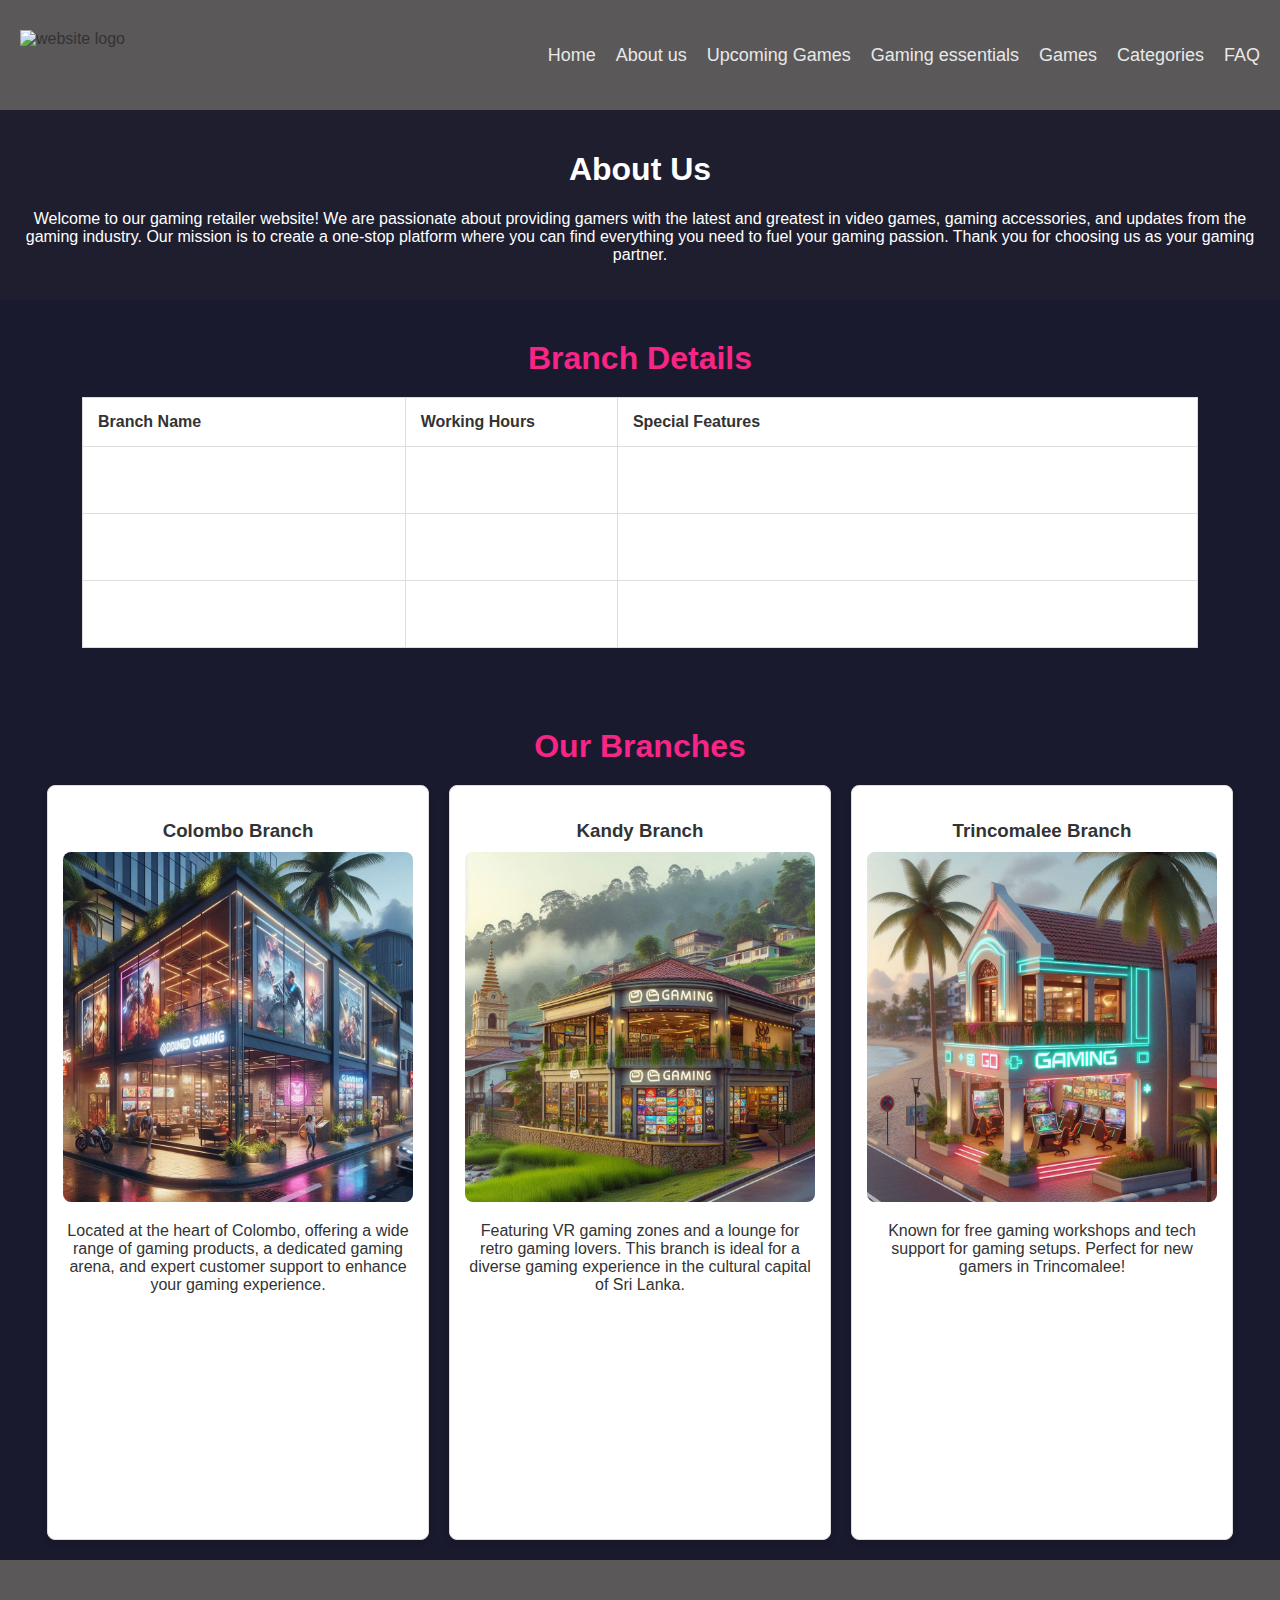
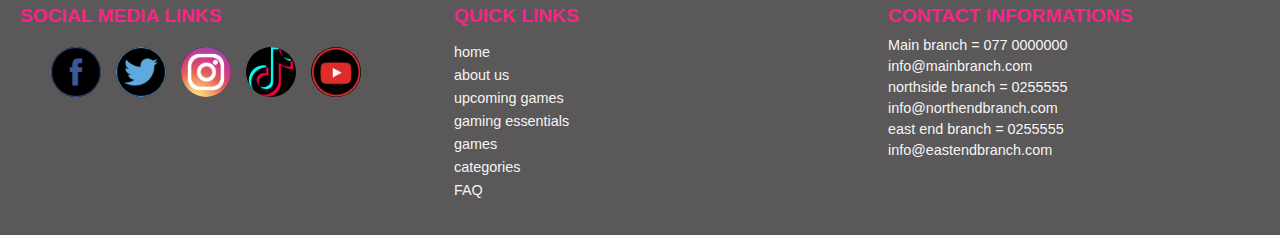
==== about us.html @ d1a6108e "Add files via upload" ====
<!DOCTYPE html>
<html lang="en">
<head>
    <meta charset="UTF-8">
    <meta name="viewport" content="width=device-width, initial-scale=1.0">
    <title>Gamer’s Nexus</title>
    <link rel="icon" type="image/png" href="icons/WebSite Logo-192x192.png">
   <link rel="stylesheet" href="Styles.css">
</head>
<body>
   <!-- Navigation Bar -->
  <nav class="navbar">
    <div class="logo">
      <img src="images/Web site logo.jpg" alt="website logo" class="logo"> 
    </div>
    <input type="checkbox" id="menu-toggle">
    <label for="menu-toggle" class="menu-icon">&#9776;</label>
    <ul class="menu">
  
        <li><a href="index.html">Home</a></li>
        <li><a href="about us.html">About us</a></li>
        <li><a href="Upcoming games .html">Upcoming Games</a></li>
        <li><a href="Gaming Consoles and  peripherals .html">Gaming essentials</a></li>
        <li><a href="Games.html">Games</a></li>
        <li><a href="Categories.html">Categories</a></li>
        <li><a href="FAQ.html">FAQ</a></li>
      </ul>
    </nav>
 
    <div class="about-section">
      <h1>About Us</h1>
      <p>
        Welcome to our gaming retailer website! We are passionate about providing gamers 
        with the latest and greatest in video games, gaming accessories, and updates from 
        the gaming industry. Our mission is to create a one-stop platform where you can 
        find everything you need to fuel your gaming passion. Thank you for choosing us 
        as your gaming partner.
      </p>
    </div>
    
    <!-- Table Chart Section -->
    <section class="branch-details">
      <h2>Branch Details</h2>
      <table>
        <thead>
          <tr>
            <th>Branch Name</th>
            <th>Working Hours</th>
            <th>Special Features</th>
          </tr>
        </thead>
        <tbody>
          <tr>
            <td>City center Gaming Hub (Colombo)</td>
            <td>Mon-Fri: 10 AM - 8 PM<br>Sat-Sun: 11 AM - 7 PM</td>
            <td>Exclusive pre-order discounts and gaming tournaments every weekend</td>
          </tr>
          <tr>
            <td>Hillcity Gamer's Den (Kandy)</td>
            <td>Mon-Fri: 11 AM - 9 PM<br>Sat-Sun: 12 PM - 8 PM</td>
            <td>VR gaming zones and a dedicated lounge for retro games</td>
          </tr>
          <tr>
            <td>Northside Arcade Zone (Trincomalee)</td>
            <td>Mon-Fri: 9 AM - 6 PM<br>Sat-Sun: Closed</td>
            <td>Free gaming workshops and tech support for your gaming setups</td>
          </tr>
        </tbody>
      </table>
    </section>
    
   <!-- Branch Information Section -->
<section class="branches-section">
  <h2>Our Branches</h2>
  <div class="branch-grid">
    <!-- Colombo Branch -->
    <div class="branch-card">
      <h3>Colombo Branch</h3>
      <img src="Images/Colombo Branch.jpg" alt="Colombo Branch" class="responsive-image">
      <p>
        Located at the heart of Colombo, offering a wide range of gaming products, 
        a dedicated gaming arena, and expert customer support to enhance your gaming experience.
      </p>
      <iframe 
        src="https://www.google.com/maps/embed?pb=!1m18!1m12!1m3!1d126746.63521933772!2d79.79152708125!3d6.927078674175009!2m3!1f0!2f0!3f0!3m2!1i1024!2i768!4f13.1!3m3!1m2!1s0x3ae2591f1bfb1a89%3A0xbd353bcd30d9e947!2sColombo!5e0!3m2!1sen!2slk!4v1613988387657!5m2!1sen!2slk"
        width="100%" height="200" style="border:0;" allowfullscreen="" loading="lazy"></iframe>
    </div>

    <!-- Kandy Branch -->
    <div class="branch-card">
      <h3>Kandy Branch</h3>
      <img src="Images/Kandy Branch.jpg" alt="Kandy Branch" class="responsive-image">
      <p>
        Featuring VR gaming zones and a lounge for retro gaming lovers. This branch 
        is ideal for a diverse gaming experience in the cultural capital of Sri Lanka.
      </p>
      <iframe 
        src="https://www.google.com/maps/embed?pb=!1m18!1m12!1m3!1d3960.7421648887715!2d80.62342421536523!3d7.29057209474221!2m3!1f0!2f0!3f0!3m2!1i1024!2i768!4f13.1!3m3!1m2!1s0x3ae369c3188ee349%3A0xf24905dd4b7c582f!2sKandy!5e0!3m2!1sen!2slk!4v1613988387657!5m2!1sen!2slk"
        width="100%" height="200" style="border:0;" allowfullscreen="" loading="lazy"></iframe>
    </div>

    <!-- Trincomalee Branch -->
    <div class="branch-card">
      <h3>Trincomalee Branch</h3>
      <img src="Images/Trinco Branch.jpg" alt="Trincomalee Branch" class="responsive-image">
      <p>
        Known for free gaming workshops and tech support for gaming setups. Perfect for new gamers in Trincomalee!
      </p>
      <iframe 
        src="https://www.google.com/maps/embed?pb=!1m18!1m12!1m3!1d3916.434510730403!2d81.22375441537827!3d8.587376688741237!2m3!1f0!2f0!3f0!3m2!1i1024!2i768!4f13.1!3m3!1m2!1s0x3afe76b1de6cf3c7%3A0x83cc61c6aa8d78d0!2sTrincomalee!5e0!3m2!1sen!2slk!4v1613988387657!5m2!1sen!2slk"
        width="100%" height="200" style="border:0;" allowfullscreen="" loading="lazy"></iframe>
    </div>
  </div>
</section>

    
      <!--footer-->
  <footer class="footer">
    <div class="footer-section social-links">
      <h4>Social media links</h4>
      <div class="social-icons">
        <span class="circle"><img src="Images/facebook.png" alt="Facebook"></span>
        <span class="circle"><img src="Images/twitter.png" alt="Twitter"></span>
        <span class="circle"><img src="Images/instagram.png" alt="Instagram"></span>
        <span class="circle"><img src="Images/Tik-tok.png" alt="LinkedIn"></span>
        <span class="circle"><img src="Images/youtube.png" alt="YouTube"></span>
    </div>
    
    </div>
    <div class="footer-section quick-links">
      <h4>Quick links</h4>
      <ul>
        <li><a href="#">home</a></li>
        <li><a href="#">about us</a></li>
        <li><a href="#">upcoming games</a></li>
        <li><a href="#">gaming essentials</a></li>
        <li><a href="#">games</a></li>
        <li><a href="#">categories</a></li>
        <li><a href="#">FAQ</a></li>
      </ul>
    </div>
    <div class="footer-section contact-info">
      <h4>Contact informations</h4>
      <p>Main branch = 077 0000000</p>
      <p>info@mainbranch.com</p>
      <p>northside branch = 0255555</p>
      <p>info@northendbranch.com</p>
      <p>east end branch = 0255555</p>
      <p>info@eastendbranch.com</p>
    </div>
  </footer>
  
  
    
    
</body>
</html>
---- Styles.css ----
/* Home Page */
body {
    margin: 0;
    padding: 0;
    box-sizing: border-box;
  }
  
  /* navigation bar */
  .navbar {
    display: flex;
    align-items: center;
    justify-content: space-between;
    padding: 30px 20px;
  background-color: #5b5859;
  
  }

  
 .logo  {
    height: 50px; 
  }

  .logo-icon {
    width: 40px; 
    height: 40px;
    margin-right: 10px;
    vertical-align: middle;
}

  .menu{
    list-style: none;
    display: flex;
    margin: 0;
    padding: 0;
  
  }

  .menu li {
    margin-left: 20px;
}

.menu a {
    color: #e8e8e8;
    text-decoration: none;
    font-size: 18px;
}

.menu-icon {
    display: none;
    font-size: 28px;
    color: #e8e8e8;
    cursor: pointer;
}

#menu-toggle {
  display: none;
}

@media (max-width: 768px) {
  .menu {
      display: none;
      flex-direction: column;
      width: 100%;
      background-color: #1a1a2e;
      position: absolute;
      top: 60px;
      left: 0;
  }

  .menu li {
      margin: 0;
      text-align: center;
      padding: 10px 0;
  }

  .menu a {
      font-size: 20px;
  }

  .menu-icon {
      display: block;
  }

  #menu-toggle:checked + .menu-icon + .menu {
      display: flex;
  }
}




/* Main Image Section */

.main-image-section {
  position: relative;
  width: 100%;
  max-width: 1200px; /* Set a maximum width for the image */
  margin: 0 auto; /* Center the section horizontally */
}

.image-container {
  position: relative;
  width: 100%;
  overflow: hidden;
}

.main-image {
  width: 100%; 
  height: auto; 
  max-height: 600px; 
  object-fit: cover; 
}

.caption {
  position: absolute;
  bottom: 10%;
  left: 50%;
  transform: translateX(-50%);
  text-align: center;
  background-color: rgba(0, 0, 0, 0.7);
  color: white;
  padding: 15px 20px;
  border-radius: 10px;
  max-width: 90%;
  box-shadow: 0 4px 8px rgba(0, 0, 0, 0.3);
}

.caption h1 {
  font-size: 2rem;
  margin: 0 0 10px;
}

.caption p {
  font-size: 1.2rem;
  margin: 0;
  line-height: 1.5;
}

/* Responsive Styles */
@media (max-width: 768px) {
  .caption h1 {
    font-size: 1.5rem;
  }

  .caption p {
    font-size: 1rem;
  }
}

@media (max-width: 480px) {
  .caption {
    padding: 10px 15px;
  }

  .caption h1 {
    font-size: 1.2rem;
  }

  .caption p {
    font-size: 0.9rem;
  }

  .main-image {
    max-height: 300px; 
  }
}

  
  /* Description Section */
  .description {
    display: flex;
    flex-direction: column;
    text-align:center;
   
    background-color: #1a1a2e;
    color: white;
  }
  
  .description h2 {
    font-size: 2rem;
    color: #f72585; 
    margin-bottom: 15px;
    text-align:center;
    
  }
  
  .description p {
    font-size: 1.2rem;
    line-height: 1.8;
    max-width: 800px;
    margin: 0 auto;
    text-align:center;
  }
  
  /* Responsive Design */
  @media (max-width: 768px) {
    
    .description {
      text-align: center;
    }
  
    .description p {
      margin: 0 auto;
    }
  }

  /* New Game Arrivals Section */
.new-game-arrivals {
    text-align: center;
    padding: 40px 20px;
    background-color: #1a1a2e;
    color: white;
  }
  
  .new-game-arrivals h2 {
    font-size: 2.5rem;
    margin-bottom: 20px;
    color: #f72585; 
  }
  
  .arrival-content img {
    width: 100%;
    max-width: 500px;
    height: auto;
    margin: 20px 0;
    border-radius: 10px; 
  }
  
  .arrival-content p {
    font-size: 1.2rem;
    line-height: 1.8;
    max-width: 800px;
    margin: 0 auto;
    color: #d4d4d4; 
  }
  
  /* Responsive Design */
  @media (max-width: 768px) {
    .new-game-arrivals {
      padding: 20px 10px;
    }
  
    .arrival-content img {
      max-width: 100%; 
    }
  
    .arrival-content p {
      font-size: 1rem;
    }
  }

  /* Top Selling Games Section */
.top-selling-games {
    text-align: center;
    padding: 40px 20px;
    background-color: #1a1a2e;
    color: white;
  }
  
  .top-selling-games h2 {
    font-size: 2.5rem;
    margin-bottom: 20px;
    color: #f72585; 
  }
  
  .game-gallery {
    display: flex;
    justify-content: center;
    flex-wrap: wrap; 
    gap: 20px;
    margin: 20px 0;
  }
  
  .game-gallery img {
    width: 80%;
    max-width: 150px;
    height: 200px;
    margin: 20px 0;
    border-radius: 10px;
    box-shadow: 0 4px 10px rgba(0, 0, 0, 0.5);
  }
  
  .top-selling-games p {
    font-size: 1.2rem;
    line-height: 1.8;
    max-width: 800px;
    margin: 20px auto 0;
    color: #d4d4d4; 
  }
  
  /* Responsive Design */
  @media (max-width: 768px) {
    .game-gallery img {
      width: 45%; 
    }
  }
  
  @media (max-width: 480px) {
    .game-gallery img {
      width: 100%; /* One image per row on very small screens */
    }
  }

  /* Gaming News and Updates Section */
.gaming-news-updates {
  text-align: center;
  padding: 40px 20px;
  background-color: #1a1a2e;
  color: white;
}

.gaming-news-updates h2 {
  font-size: 2.5rem;
  margin-bottom: 20px;
  color: #f72585; 
}

.news-gallery {
  display: flex;
  justify-content: center;
  flex-wrap: wrap; 
  gap: 20px;
}

.news-item {
  width: 30%; /* Adjust for 3 in a row */
  max-width: 300px;
  text-align: left;
  background-color: #282828;
  border-radius: 10px;
  padding: 15px;
  box-shadow: 0 4px 10px rgba(0, 0, 0, 0.5);
}

.news-item img {
  width: 100%;
  height: auto;
  border-radius: 10px;
  margin-bottom: 10px;
}

.news-item ul {
  list-style: disc;
  padding-left: 20px;
  margin-bottom: 10px;
}

.news-item ul li {
  font-size: 1rem;
  color: #d4d4d4; 
}

.news-item p {
  font-size: 1rem;
  line-height: 1.6;
  color: #d4d4d4;
}

/* Responsive Design */
@media (max-width: 768px) {
  .news-item {
    width: 45%; 
  }
}

@media (max-width: 480px) {
  .news-item {
    width: 100%; 
  }
}

/* Footer Styles */
.footer {
  display: flex;
  justify-content: space-between;
  align-items: flex-start;
  padding: 20px;
  background-color: #5b5859;
  color: black;
  font-family: Arial, sans-serif;
}

.footer-section {
  width: 30%;
}

.footer-section h4 {
  margin-bottom: 10px;
  font-size: 1.2rem;
  text-transform: uppercase;
  color:  #f72585;
}

.social-links .social-icons {
  display: flex;
  justify-content: center;
  gap: 15px;
  margin: 20px 0;
}

.social-links .circle {
  width: 50px;
  height: 50px;
  display: flex;
  align-items: center;
  justify-content: center;
  background-color: black;
  border-radius: 50%;
  overflow: hidden; 
  transition: transform 0.3s;
}

.circle img {
  width: 100%;
  height: 100%px;
  object-fit: cover;
}

.circle:hover {
  transform: scale(1.1); 
}


.quick-links ul {
  list-style: none;
  padding: 0;
}

.quick-links ul li {
  margin-bottom: 5px;
}

.quick-links ul li a {
  text-decoration: none;
  color: whitesmoke;
  font-size: 0.9rem;
}

.contact-info p {
  margin: 5px 0;
  font-size: 0.9rem;
  color: whitesmoke;
  
}

/* Responsive Design */
@media (max-width: 768px) {
  .footer {
    flex-direction: column;
    align-items: center;
  }

  .footer-section {
    width: 100%;
    text-align: center;
    margin-bottom: 20px;
  }

  .social-links .social-icons {
    justify-content: center;
  }
}

/* About us page start here */
body {
  font-family: Arial, sans-serif;
  margin: 0;
  padding: 0;
  background-color: #1a1a2e;
  color: #333;
}

.about-section {
  text-align: center;
  background-color: #1e1e2f;
  color: #fff;
  padding: 20px;
}

.branch-details h2,
.branches-section h2 {
  color: #f72585;
  text-align: center;
  margin: 20px 0;
}

table {
  width: 90%;
  margin: 20px auto;
  border-collapse: collapse;
  background-color: #fff;
  animation: fadeIn 1s ease-in-out;
}

table th, table td {
  padding: 15px;
  text-align: left;
  border: 1px solid #ddd;
}

/* Animations for table rows */
table tbody tr {
  opacity: 0;
  transform: translateY(20px);
  animation: slideIn 0.8s ease-in-out forwards;
}

/* Add delay for each row for a cascading effect */
table tbody tr:nth-child(1) {
  animation-delay: 0.2s;
}
table tbody tr:nth-child(2) {
  animation-delay: 0.4s;
}
table tbody tr:nth-child(3) {
  animation-delay: 0.6s;
}

/* Hover effect for rows */
table tbody tr:hover {
  background-color: #f72585; 
  transition: background-color 0.3s ease-in-out;
}

/* Keyframes for table animations */
@keyframes fadeIn {
  from {
    opacity: 0;
  }
  to {
    opacity: 1;
  }
}

@keyframes slideIn {
  from {
    opacity: 0;
    transform: translateY(20px);
  }
  to {
    opacity: 1;
    transform: translateY(0);
  }
}



.branches-section {
  padding: 20px;
}

.branch-grid {
  display: flex;
  flex-wrap: wrap;
  justify-content: center;
  gap: 20px;
}

.branch-card {
  width: 100%;
  max-width: 350px;
  background-color: #fff;
  border: 1px solid #ddd;
  border-radius: 8px;
  box-shadow: 0 4px 6px rgba(0, 0, 0, 0.1);
  padding: 15px;
  text-align: center;
}

.branch-card img {
  max-width: 100%;
  border-radius: 8px;
}

.branch-card iframe {
  margin-top: 10px;
  border-radius: 8px;
}

@media (max-width: 768px) {
  .branch-grid {
    flex-direction: column;
    align-items: center;
  }

  table th, table td {
    font-size: 14px;
  }
}



/* Upcoming games page start here */

body {
  font-family: Arial, sans-serif;
  margin: 0;
  padding: 0;
  box-sizing: border-box;
}
.introduction {
  padding: 20px;
  text-align: center;
  background-color: #1a1a2e;
}

.introduction h1 {
  margin-bottom: 10px;
  color: #ffffff; /* White color for the heading */
}

.introduction p {

  color: #ffffff
}

.introduction ul {
  list-style: disc;
  padding-left: 20px;
  color: #ffffff; /* Added for white text in the list */
}




.upcoming-games {
  padding: 20px;
  text-align: center;
  background-color: #1a1a2e;
  
}

.upcoming-games h2 {
  margin-bottom: 20px;
  color: #f72585;
  
}

/* Flexbox Container for Games */
.game-container {
  display: flex;
  flex-wrap: wrap;
  gap: 20px;
  justify-content: center;
}

.game {
  position: relative;
  width: 100%;
  max-width: 300px;
  text-align: center;
  overflow: hidden;
  border: 1px solid #ccc;
  border-radius: 10px;
  box-shadow: 0 4px 6px rgba(0, 0, 0, 0.1);
  transition: transform 0.3s ease-in-out, box-shadow 0.3s ease-in-out;
}

.game:hover {
  transform: scale(1.05);
  box-shadow: 0 8px 12px rgba(0, 0, 0, 0.2);
}

.game-image {
  width: 100%;
  height: auto;
  border-bottom: 1px solid #ccc;
  transition: opacity 0.3s ease-in-out, transform 0.3s ease-in-out;
}

.game-details {
  display: flex;
  justify-content: center;
  align-items: center;
  position: absolute;
  top: 0;
  left: 0;
  width: 100%;
  height: 100%;
  background-color: rgba(0, 0, 0, 0.85);
  color: #fff;
  padding: 15px;
  border-radius: 10px;
  opacity: 0;
  transition: opacity 0.4s ease, transform 0.4s ease;
  transform: scale(0.8);
  font-size: 1rem;
}

.game:hover .game-details {
  opacity: 1;
  transform: scale(1);
}

.game:hover .game-image {
  opacity: 0.3;
  transform: scale(1.1);
}

/* Media Queries for Responsiveness */
@media (max-width: 768px) {
  .game {
    width: 48%; /* Two columns layout */
  }

  .game-details {
    font-size: 0.9rem;
  }

  .game-container {
    gap: 15px;
  }
}

@media (max-width: 480px) {
  .game {
    width: 100%; /* Single column layout */
    margin: 0 auto;
  }

  .game-details {
    font-size: 0.8rem;
    padding: 10px;
  }

  .game-container {
    gap: 10px;
  }
}



/* Upcoming Gaming Gallery Styles */
.gaming-gallery {
  padding: 20px;
  text-align: center;
  background-color: #1a1a2e;
  
}

.gaming-gallery h2 {
  margin-bottom: 20px;
  color: #f72585;
  font-size: 2rem;
}

.photo-container {
  display: flex;
  flex-wrap: wrap;
  gap: 20px;
  justify-content: center;
}

.photo-box {
  position: relative;
  width: 30%;
  overflow: hidden;
  border-radius: 10px;
  box-shadow: 0 4px 6px rgba(0, 0, 0, 0.1);
  transition: transform 0.3s ease, box-shadow 0.3s ease;
}

.photo-box img {
  width: 100%;
  border-radius: 10px;
  transition: transform 0.3s ease, opacity 0.3s ease;
}

.photo-box:hover {
  transform: translateY(-10px);
  box-shadow: 0 8px 12px rgba(0, 0, 0, 0.2);
}

.photo-box:hover img {
  transform: scale(1.1);
  opacity: 0.8;
}

.game-title {
  position: absolute;
  bottom: 10px;
  left: 0;
  right: 0;
  text-align: center;
  background-color: rgba(0, 0, 0, 0.7);
  color: #fff;
  font-size: 1rem;
  padding: 5px 0;
  border-bottom-left-radius: 10px;
  border-bottom-right-radius: 10px;
  opacity: 0;
  transition: opacity 0.3s ease;
}

.photo-box:hover .game-title {
  opacity: 1;
}

/* Mobile Responsive Styles */
@media (max-width: 768px) {
  .photo-box {
      width: 45%;
  }
}

@media (max-width: 480px) {
  .photo-box {
      width: 100%;
  }

  .gaming-gallery h2 {
      font-size: 1.5rem;
  }
}



/* Gaming consoles and peripharels page start here */

/* Description Section */
.description-section {
  display: flex;
  align-items: center;
  justify-content: space-between;
  padding: 20px;
  background-color: #1a1a2e;
  gap: 20px;
}

.description-text {
  flex: 1;
}

.description-text h2 {
  font-size: 1.8rem;
  margin-bottom: 10px;
  color: #f72585;
 
}

.description-text p {
  font-size: 1rem;
  line-height: 1.5;
  color: white;
  
}

.main-image img {
  width: 70%; 
  max-width: 100%; 
  height: auto; 
  display: block; 
  margin: 0 auto; 
  background-color: #1a1a2e;
  max-height: 500px; /* Set your desired maximum height here */
}


/* Products Section */
.products-section {
  padding: 20px;
  background-color: #1a1a2e;
  text-align: center;
}

.products-section h2 {
  margin-bottom: 20px;
  color: #f72585;
}

.product-subsection {
  margin-bottom: 30px;
}

.product-subsection h3 {
  margin-bottom: 15px;
  font-size: 1.5rem;
  color: #f72585;
}

.grid-container {
  display: grid;
  grid-template-columns: repeat(4, 1fr);
  gap: 10px;
  justify-items: center;
}

.product-item {
  position: relative;
}

.product-item img {
  width: 100%;
  max-width: 200px;
  height: auto;
  border-radius: 10px;
  border: 1px solid #ccc;
  box-shadow: 0 4px 6px rgba(0, 0, 0, 0.1);
  transition: transform 0.3s ease;
}

.product-item:hover img {
  transform: scale(1.05);
}

.price {
  position: absolute;
  bottom: 10px;
  left: 10px;
  background-color: rgba(0, 0, 0, 0.6);
  color: #fff;
  padding: 5px 10px;
  border-radius: 5px;
  display: none;
}

.product-item:hover .price {
  display: block;
}

/* Mobile Responsive Styles */
@media (max-width: 768px) {
  .grid-container {
    grid-template-columns: repeat(2, 1fr);
  }
}

@media (max-width: 480px) {
  .grid-container {
    grid-template-columns: 1fr;
  }
}

/* Featured Bundles Section Styles */
.featured-bundles {
  padding: 20px;
  background-color: #1a1a2e;
  text-align: center;
}

.featured-bundles h2 {
  margin-bottom: 20px;
  font-size: 2rem;
  color: #f72585;
}

.bundles-container {
  display: flex;
  flex-wrap: wrap;
  gap: 20px;
  justify-content: center;
}

.bundle {
  border: 1px solid #ccc;
  border-radius: 10px;
  box-shadow: 0 4px 6px rgba(0, 0, 0, 0.1);
  padding: 20px;
  text-align: left;
  background-color: #1a1a2e;
  transition: transform 0.3s ease, box-shadow 0.3s ease;
  overflow: hidden;
}

.bundle:hover {
  transform: scale(1.05);
  box-shadow: 0 6px 12px rgba(0, 0, 0, 0.2);
}

.bundle-image {
  width: 100%;
  height: auto;
  border-bottom: 1px solid #ccc;
  margin-bottom: 15px;
  border-radius: 8px;
}

.long-bundle {
  flex: 1 1 45%;
  min-height: 120px;
  padding: 15px;
}

.right-bundle {
  flex: 0 0 45%;
  align-self: flex-start;
  min-height: 300px;
}

/* Mobile Responsive Styles */
@media (max-width: 768px) {
  .right-bundle {
    flex: 1 1 100%;
  }

  .bundle-image {
    margin-bottom: 10px;
  }
}

@media (max-width: 480px) {
  .featured-bundles h2 {
    font-size: 1.5rem;
  }

  .bundle {
    padding: 15px;
  }

  .bundle-image {
    border-radius: 5px;
  }
}


/* Featured Bundles Section Styles */
.featured-bundles {
  padding: 20px;
  background-color: #1a1a2e;
  text-align: center;
}

.featured-bundles h2 {
  margin-bottom: 20px;
  font-size: 2rem;
  color: #f72585;
}

.bundles-container {
  display: flex;
  flex-wrap: wrap;
  gap: 20px;
  justify-content: center;
}

.bundle {
  border: 1px solid #ccc;
  border-radius: 10px;
  box-shadow: 0 4px 6px rgba(0, 0, 0, 0.1);
  padding: 20px;
  text-align: left;
  background-color: #1a1a2e;
  transition: transform 0.3s ease, box-shadow 0.3s ease;
  overflow: hidden;
}

.bundle:hover {
  transform: scale(1.05);
  box-shadow: 0 6px 12px rgba(0, 0, 0, 0.2);
}

.bundle-image {
  width: 100%;
  height: auto;
  border-bottom: 1px solid #ccc;
  margin-bottom: 15px;
  border-radius: 8px;
}

.price {
  font-size: 1.2rem;
  color: #f72585;
  display: block;
  margin-bottom: 10px;
}

.bundle h3,
.bundle p {
  color: white; 
}

.long-bundle {
  flex: 1 1 45%;
  min-height: 120px;
  padding: 15px;
}

.right-bundle {
  flex: 0 0 45%;
  align-self: flex-start;
  min-height: 300px;
}

/* Mobile Responsive Styles */
@media (max-width: 768px) {
  .right-bundle {
    flex: 1 1 100%;
  }

  .bundle-image {
    margin-bottom: 10px;
  }
}

@media (max-width: 480px) {
  .featured-bundles h2 {
    font-size: 1.5rem;
  }

  .bundle {
    padding: 15px;
  }

  .bundle-image {
    border-radius: 5px;
  }
}




/* Games page start here*/

section {
  padding: 20px;
}

h2 {
  text-align: center;
  margin-bottom: 20px;
}

/* General Styles */
.games-section {
  padding: 80px;
  background-color: #1a1a2e;
  text-align: center;
}

.games-section h2 {
  font-size: 2rem;
  margin-bottom: 20px;
  color: #f72585;
}

.games-row {
  display: flex;
  flex-wrap: wrap;
  gap: 60px;
  justify-content: center;
}

.game-card {
  position: relative;
  width: 300px;
  overflow: hidden;
  border-radius: 10px;
  box-shadow: 0 4px 6px rgba(0, 0, 0, 0.1);
  transition: transform 0.3s ease-in-out;
}

.game-card:hover {
  transform: scale(1.05);
}

.game-image {
  width: 100%;
  height: auto;
  display: block;
  transition: opacity 0.3s ease-in-out;
}

.game-description {
  position: absolute;
  top: 0;
  left: 0;
  width: 100%;
  height: 100%;
  background: rgba(0, 0, 0, 0.8);
  color: white;
  padding: 10px;
  display: flex;
  flex-direction: column;
  justify-content: center;
  align-items: center;
  opacity: 0;
  transition: opacity 0.3s ease-in-out;
  text-align: left;
}

.game-description h3 {
  margin-bottom: 10px;
  font-size: 1.5rem;
}

.game-description p {
  margin: 5px 0;
}

.game-card:hover .game-description {
  opacity: 1;
}

.game-card:hover .game-image {
  opacity: 0.3;
}

/* Mobile Responsive */
@media (max-width: 768px) {
  .game-card {
      width: 100%;
  }
  .games-section h2 {
      font-size: 1.8rem;
  }
}

@media (max-width: 480px) {
  .game-description {
      padding: 15px;
  }
  .game-description h3 {
      font-size: 1.2rem;
  }
  .games-section h2 {
      font-size: 1.5rem;
  }
}


/* Gaming Playlist Section */
.playlist-section {
  background-color: #1a1a2e;
  text-align: center;
}

.playlist-container {
  display: flex;
  flex-wrap: wrap;
  justify-content: center;
  gap: 20px;
}

.playlist-card {
  width: 30%;
  max-width: 300px;
  border-radius: 10px;
  overflow: hidden;
  box-shadow: 0 4px 6px rgba(0, 0, 0, 0.1);
}

.playlist-card img {
  width: 100%;
}

.playlist-card h3 {
  margin: 10px 0;
  font-size: 1.2rem;
  color: #f72585;
}

/* Mobile Responsive Styles */
@media (max-width: 768px) {
  .game-card {
      width: 100%;
  }

  .playlist-card {
      width: 100%;
  }
}

section {
  padding: 20px;
}

h2 {
  text-align: center;
  margin-bottom: 20px;
}

h3 {
  margin-bottom: 10px;
  text-align: center;
  color: #333;
}

/* Categories page start here */
.categories-section {
  background-color: #1a1a2e;
  
}
.categories-section h2{
  color: #f72585;
}

.categories-section h3{
  color: #f72585;
}
.category-subsection {
  margin-bottom: 30px;
}

.category-row {
  display: flex;
  justify-content: space-around;
  flex-wrap: wrap;
  gap: 20px;
}

.category-card {
  width: 45%;
  max-width: 300px;
  text-align: center;
}

.category-card img {
  width: 100%;
  border-radius: 10px;
  box-shadow: 0 4px 6px rgba(0, 0, 0, 0.1);
}

.category-card p {
  margin-top: 10px;
  font-size: 1rem;
  color: #f72585;
  
}

/* Responsive Styles */
@media (max-width: 768px) {
  .category-card {
      width: 100%;
  }
}

/* FAQ page start here */

section {
    padding: 20px;
}

h2 {
    text-align: center;
    margin-bottom: 20px;
    color:#f72585;
}

/* FAQ Section */
.faq-section {
  background-color: #1a1a2e;
  padding: 20px;
}

.faq-container {
    max-width: 800px;
    margin: 0 auto;
}

.faq-item {
    margin-bottom: 20px;
    padding: 15px;
    border: 1px solid #ccc;
    border-radius: 10px;
    background-color: #fff;
    box-shadow: 0 4px 6px rgba(0, 0, 0, 0.1);
    transition: transform 0.3s ease;
}

.faq-item:hover {
    transform: translateY(-5px);
    box-shadow: 0 6px 8px rgba(0, 0, 0, 0.15);
}

.faq-item h3 {
    margin-bottom: 10px;
    font-size: 1.2rem;
  color: #f72585;
  
}

.faq-item p {
    font-size: 1rem;
  color: #f72585;
  
    line-height: 1.5;
}

/* Mobile Responsive */
@media (max-width: 768px) {
    .faq-container {
        padding: 10px;
    }

    .faq-item {
        padding: 10px;
    }

    .faq-item h3 {
        font-size: 1rem;
    }

    .faq-item p {
        font-size: 0.9rem;
    }
}

section {
  padding: 20px;
}

h2 {
  text-align: center;
  margin-bottom: 20px;
  font-size: 2rem;
}

/* Form Section Styles */
.faq-form-section {
  background-color: #1a1a2e;
  padding: 30px;
}

.faq-form {
  max-width: 600px;
  margin: 0 auto;
  background-color: #fff;
  padding: 20px;
  border-radius: 10px;
  box-shadow: 0 4px 8px rgba(0, 0, 0, 0.1);
}

.faq-form label {
  font-weight: bold;
  display: block;
  margin: 10px 0 5px;
}

.faq-form input,
.faq-form textarea {
  width: 100%;
  padding: 10px;
  margin-bottom: 15px;
  border: 1px solid #ccc;
  border-radius: 5px;
}

.faq-form button {
  width: 100%;
  padding: 10px;
  background-color: #007BFF;
  color: white;
  border: none;
  border-radius: 5px;
  font-size: 1rem;
  cursor: pointer;
}

.faq-form button:hover {
  background-color: #0056b3;
}

/* Mobile Responsive Styles */
@media (max-width: 768px) {
  .faq-form {
      padding: 15px;
  }

  h2 {
      font-size: 1.5rem;
  }

  .faq-form button {
      font-size: 0.9rem;
  }
}
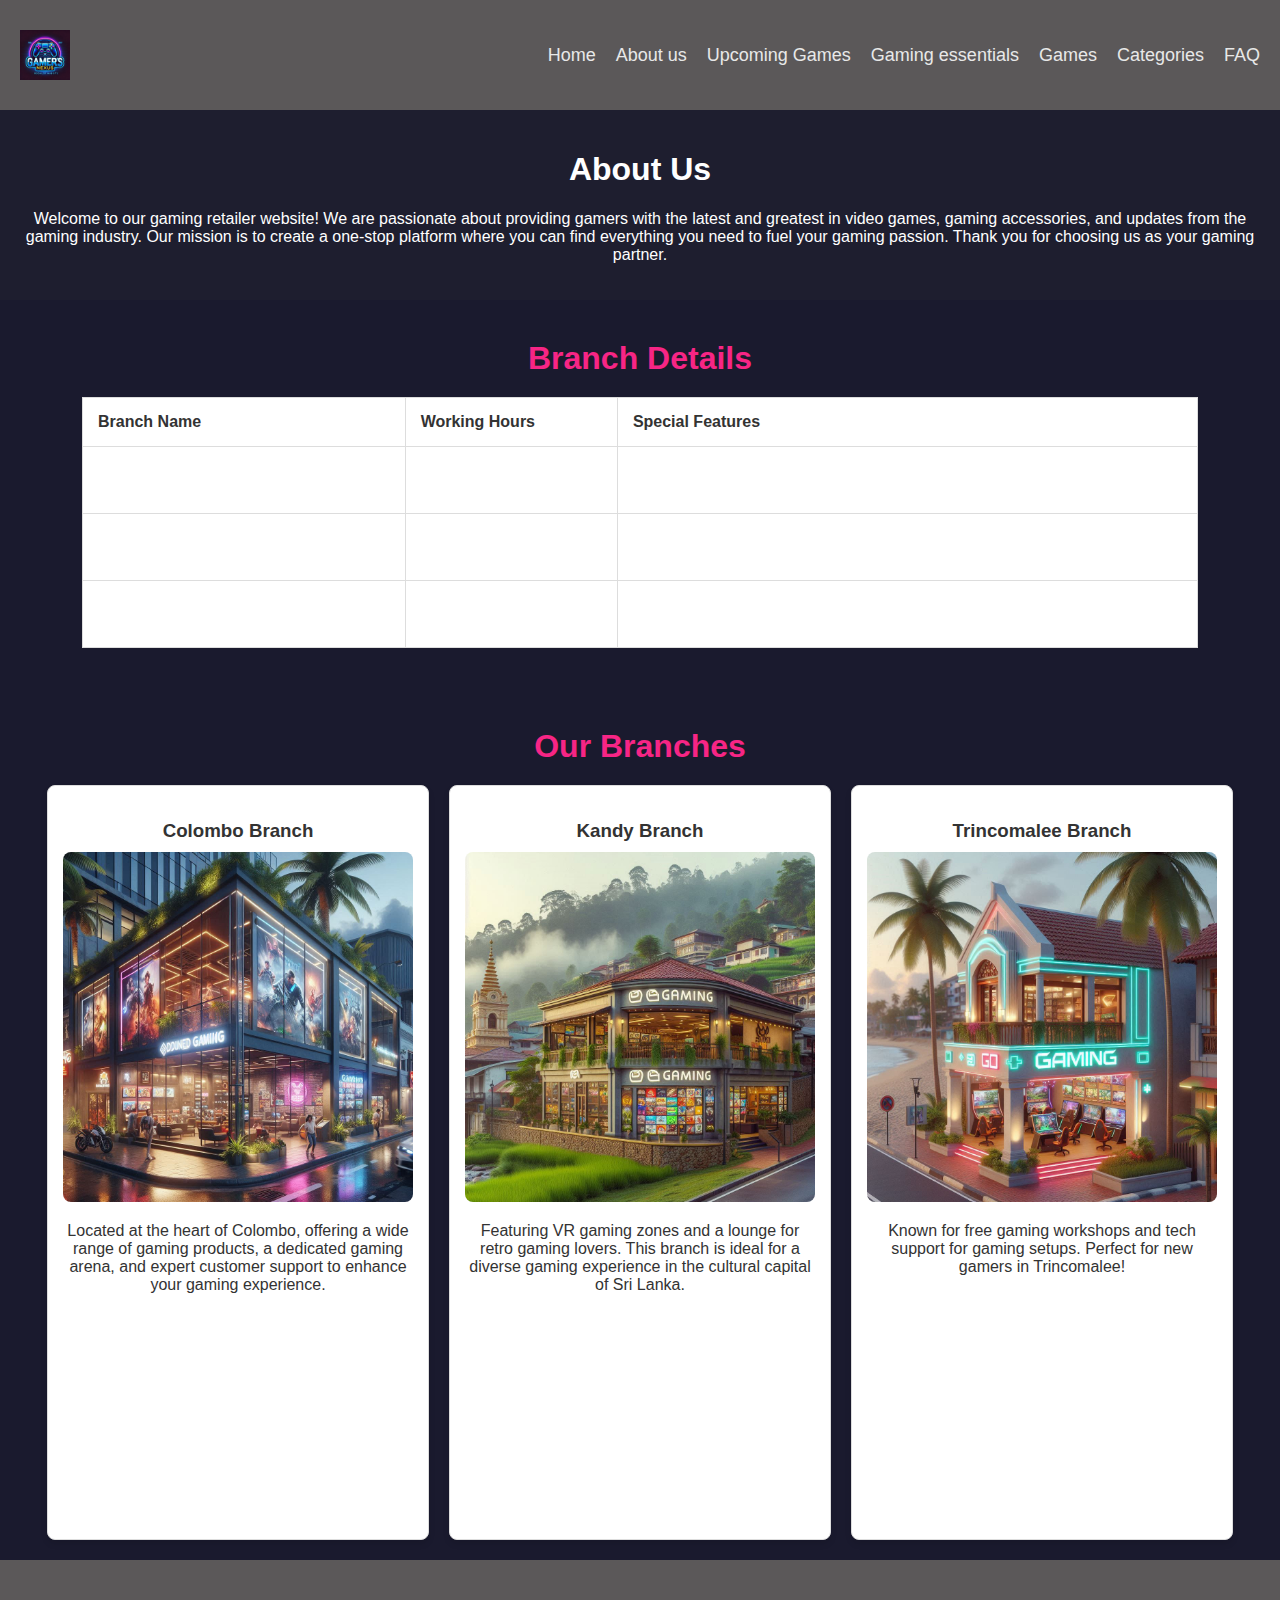
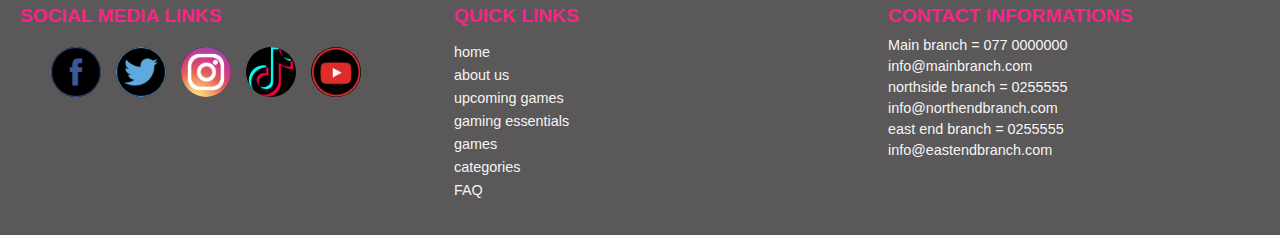
==== commit 640b9a6a: "Update about us.html" ====
--- a/about us.html
+++ b/about us.html
@@ -11,7 +11,7 @@
    <!-- Navigation Bar -->
   <nav class="navbar">
     <div class="logo">
-      <img src="images/Web site logo.jpg" alt="website logo" class="logo"> 
+      <img src="Images/Web site logo.jpg" alt="website logo" class="logo"> 
     </div>
     <input type="checkbox" id="menu-toggle">
     <label for="menu-toggle" class="menu-icon">&#9776;</label>
@@ -154,4 +154,4 @@
     
     
 </body>
-</html>+</html>
